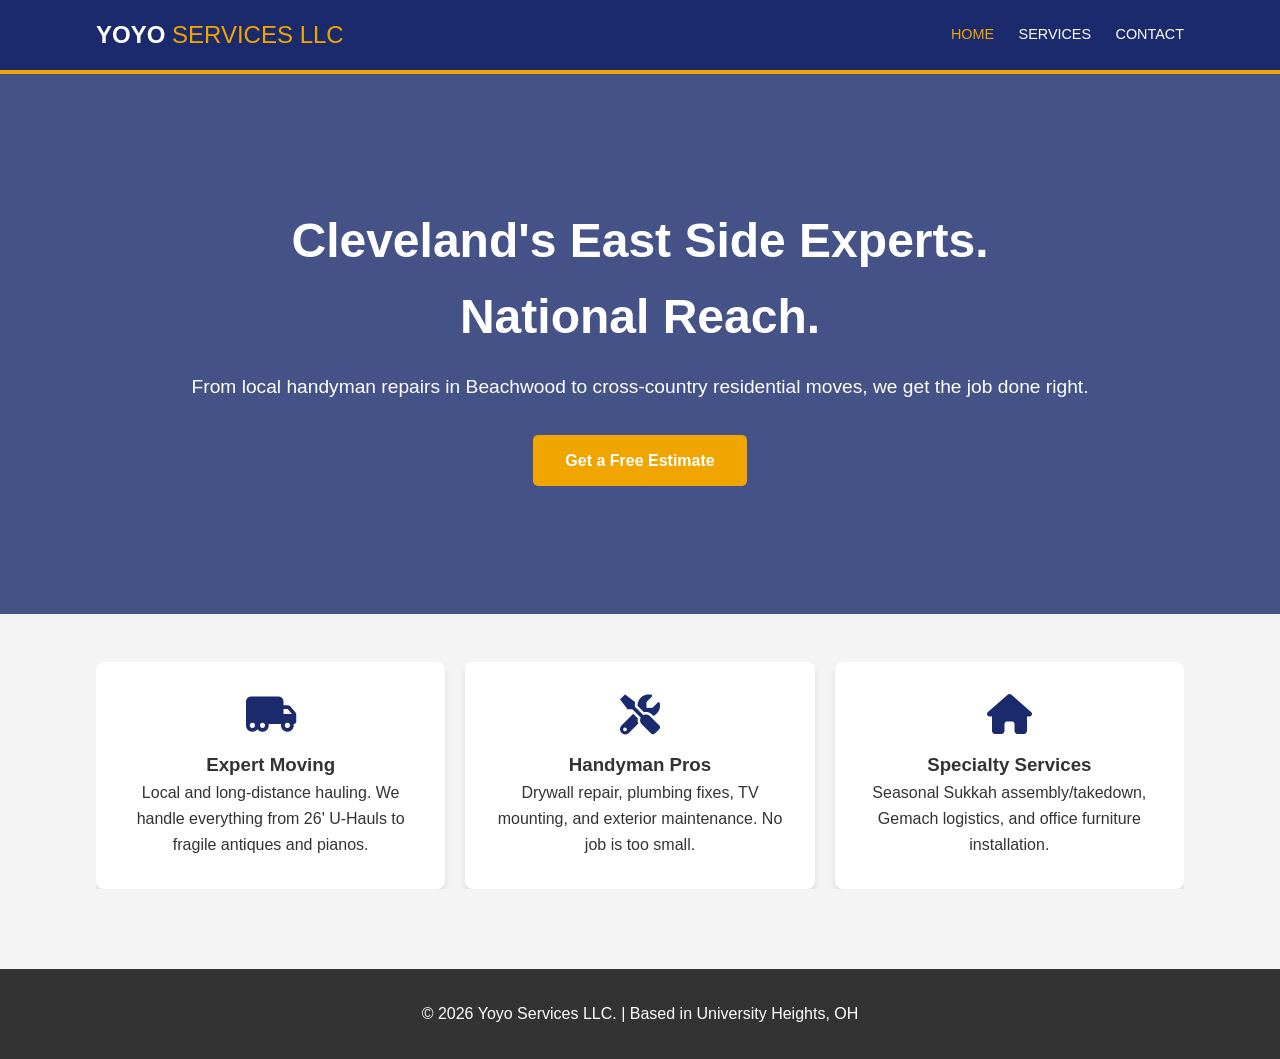
==== index.html @ 8c4ea5ae "Added HTML pages + css file" ====
<!DOCTYPE html>
<html lang="en">
<head>
    <meta charset="UTF-8">
    <meta name="viewport" content="width=device-width, initial-scale=1.0">
    <title>Yoyo Services LLC | Moving & Handyman</title>
    <link rel="stylesheet" href="style.css">
    <link rel="stylesheet" href="https://cdnjs.cloudflare.com/ajax/libs/font-awesome/6.0.0/css/all.min.css">
</head>
<body>

    <!-- Navigation -->
    <nav>
        <div class="container">
            <h1 class="logo">YOYO <span>SERVICES LLC</span></h1>
            <ul class="nav-links">
                <li><a href="index.html" class="active">Home</a></li>
                <li><a href="services.html">Services</a></li>
                <li><a href="contact.html">Contact</a></li>
            </ul>
        </div>
    </nav>

    <!-- Hero Section -->
    <header class="hero">
        <div class="container">
            <h2>Cleveland's East Side Experts. <br>National Reach.</h2>
            <p>From local handyman repairs in Beachwood to cross-country residential moves, we get the job done right.</p>
            <a href="contact.html" class="btn">Get a Free Estimate</a>
        </div>
    </header>

    <!-- Brief Overview -->
    <section class="overview">
        <div class="container">
            <div class="grid">
                <div class="card">
                    <i class="fas fa-truck-moving"></i>
                    <h3>Expert Moving</h3>
                    <p>Local and long-distance hauling. We handle everything from 26' U-Hauls to fragile antiques and pianos.</p>
                </div>
                <div class="card">
                    <i class="fas fa-tools"></i>
                    <h3>Handyman Pros</h3>
                    <p>Drywall repair, plumbing fixes, TV mounting, and exterior maintenance. No job is too small.</p>
                </div>
                <div class="card">
                    <i class="fas fa-home"></i>
                    <h3>Specialty Services</h3>
                    <p>Seasonal Sukkah assembly/takedown, Gemach logistics, and office furniture installation.</p>
                </div>
            </div>
        </div>
    </section>

    <footer>
        <p>&copy; 2026 Yoyo Services LLC. | Based in University Heights, OH</p>
    </footer>

</body>
</html>
---- style.css ----
/* General Reset */
* {
    margin: 0;
    padding: 0;
    box-sizing: border-box;
}

body {
    font-family: 'Segoe UI', Tahoma, Geneva, Verdana, sans-serif;
    line-height: 1.6;
    color: #333;
    background-color: #f4f4f4;
}

.container {
    width: 85%;
    max-width: 1100px;
    margin: auto;
    overflow: hidden;
}

/* Navigation */
nav {
    background: #1a2a6c; /* Deep Navy */
    color: #fff;
    padding: 1rem 0;
    border-bottom: 4px solid #f0a500; /* Safety Orange */
}

nav .logo {
    float: left;
    font-size: 1.5rem;
}

nav .logo span {
    color: #f0a500;
    font-weight: 300;
}

nav .nav-links {
    float: right;
    list-style: none;
    margin-top: 5px;
}

nav .nav-links li {
    display: inline;
    margin-left: 20px;
}

nav .nav-links a {
    color: #fff;
    text-decoration: none;
    text-transform: uppercase;
    font-size: 0.9rem;
}

nav .nav-links a.active, nav .nav-links a:hover {
    color: #f0a500;
}

/* Hero Section */
.hero {
    background: linear-gradient(rgba(26, 42, 108, 0.8), rgba(26, 42, 108, 0.8)), 
                url('https://images.unsplash.com/photo-1586528116311-ad8dd3c8310d?auto=format&fit=crop&w=1350&q=80');
    background-size: cover;
    background-position: center;
    height: 60vh;
    color: #fff;
    display: flex;
    flex-direction: column;
    justify-content: center;
    text-align: center;
}

.hero h2 {
    font-size: 3rem;
    margin-bottom: 1rem;
}

.hero p {
    font-size: 1.2rem;
    margin-bottom: 2rem;
}

.btn {
    display: inline-block;
    background: #f0a500;
    color: #fff;
    padding: 0.8rem 2rem;
    text-decoration: none;
    border-radius: 5px;
    font-weight: bold;
    border: none;
    cursor: pointer;
}

.btn:hover {
    background: #d48400;
}

/* Overview Cards */
.overview {
    padding: 3rem 0;
}

.grid {
    display: grid;
    grid-template-columns: repeat(auto-fit, minmax(250px, 1fr));
    gap: 20px;
}

.card {
    background: #fff;
    padding: 2rem;
    text-align: center;
    border-radius: 8px;
    box-shadow: 0 4px 6px rgba(0,0,0,0.1);
}

.card i {
    font-size: 2.5rem;
    color: #1a2a6c;
    margin-bottom: 1rem;
}

/* Content Sections */
.content-section {
    padding: 4rem 0;
    background: #fff;
}

.content-section h2 {
    margin-bottom: 2rem;
    color: #1a2a6c;
    border-left: 5px solid #f0a500;
    padding-left: 15px;
}

.service-list {
    display: grid;
    grid-template-columns: 1fr 1fr;
    gap: 30px;
}

.service-cat h3 {
    color: #f0a500;
    margin-bottom: 10px;
}

.service-cat ul {
    list-style: none;
}

.service-cat ul li {
    padding: 8px 0;
    border-bottom: 1px solid #eee;
}

/* Contact Form */
.contact-grid {
    display: grid;
    grid-template-columns: 1fr 1fr;
    gap: 40px;
}

.contact-form input, .contact-form select, .contact-form textarea {
    width: 100%;
    padding: 10px;
    margin-bottom: 15px;
    border: 1px solid #ccc;
    border-radius: 4px;
}

/* Footer */
footer {
    background: #333;
    color: #fff;
    text-align: center;
    padding: 2rem 0;
    margin-top: 2rem;
}

/* Responsive */
@media(max-width: 768px) {
    nav .logo, nav .nav-links {
        float: none;
        text-align: center;
        display: block;
    }
    .service-list, .contact-grid {
        grid-template-columns: 1fr;
    }
    .hero h2 {
        font-size: 2rem;
    }
}
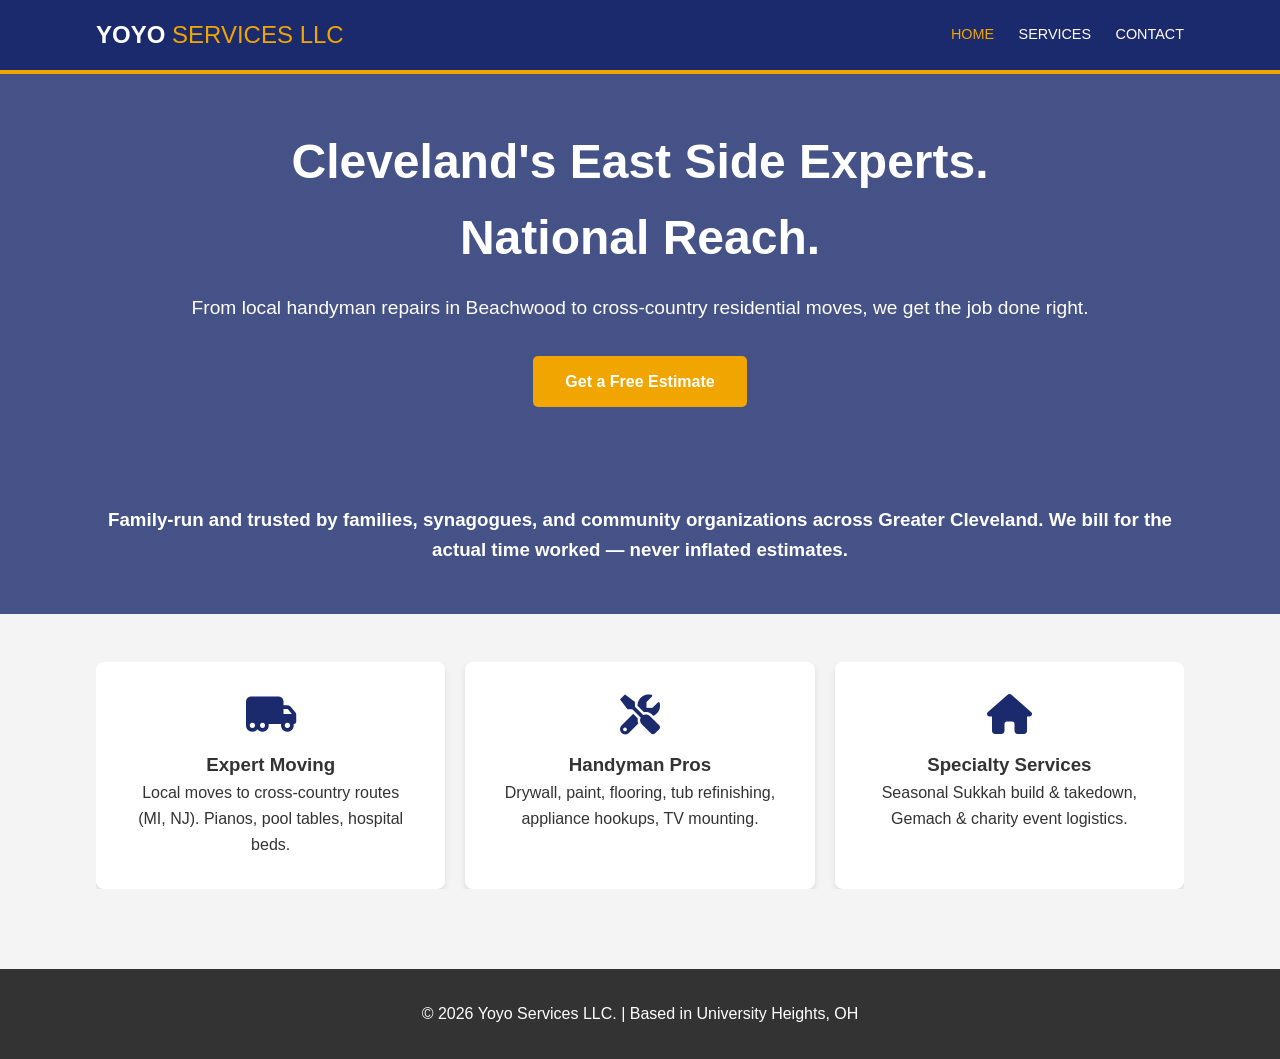
==== commit b74d6b96: "Update index.html changes to home page content" ====
--- a/index.html
+++ b/index.html
@@ -28,6 +28,9 @@
             <p>From local handyman repairs in Beachwood to cross-country residential moves, we get the job done right.</p>
             <a href="contact.html" class="btn">Get a Free Estimate</a>
         </div>
+        <div class="container">
+            <h3>Family-run and trusted by families, synagogues, and community organizations across Greater Cleveland. We bill for the actual time worked — never inflated estimates.</h3>
+        </div>
     </header>
 
     <!-- Brief Overview -->
@@ -37,17 +40,17 @@
                 <div class="card">
                     <i class="fas fa-truck-moving"></i>
                     <h3>Expert Moving</h3>
-                    <p>Local and long-distance hauling. We handle everything from 26' U-Hauls to fragile antiques and pianos.</p>
+                    <p>Local moves to cross-country routes (MI, NJ). Pianos, pool tables, hospital beds.</p>
                 </div>
                 <div class="card">
                     <i class="fas fa-tools"></i>
                     <h3>Handyman Pros</h3>
-                    <p>Drywall repair, plumbing fixes, TV mounting, and exterior maintenance. No job is too small.</p>
+                    <p>Drywall, paint, flooring, tub refinishing, appliance hookups, TV mounting.</p>
                 </div>
                 <div class="card">
                     <i class="fas fa-home"></i>
                     <h3>Specialty Services</h3>
-                    <p>Seasonal Sukkah assembly/takedown, Gemach logistics, and office furniture installation.</p>
+                    <p>Seasonal Sukkah build & takedown, Gemach & charity event logistics.</p>
                 </div>
             </div>
         </div>
@@ -58,4 +61,4 @@
     </footer>
 
 </body>
-</html>+</html>
